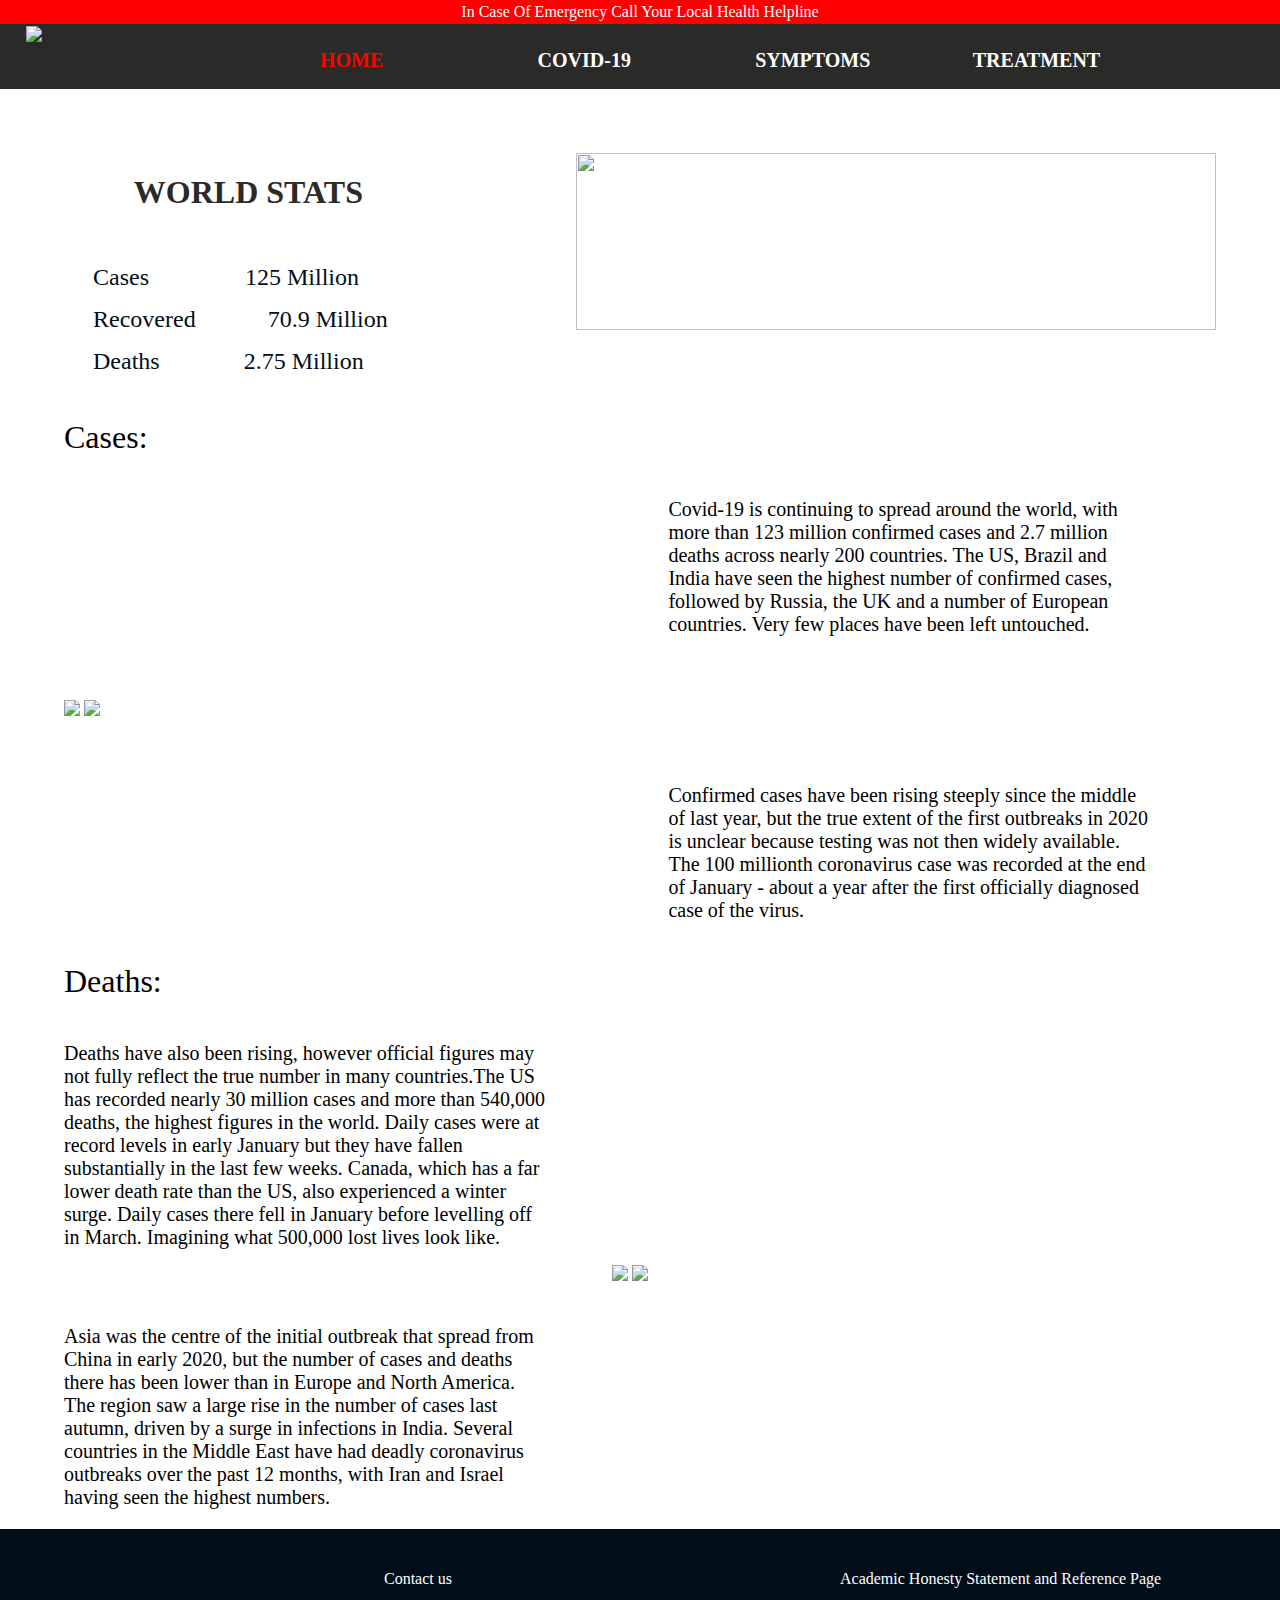
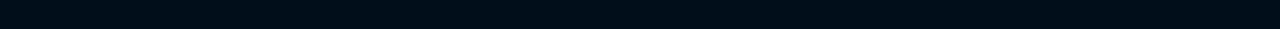
==== Index.html @ d57a48fa "Add files via upload" ====
<!DOCTYPE html>
<html>
  <head>
    <meta charset="utf-8">
    <title>Home Page</title>
    <link href="styleIndex.css" rel="stylesheet" type="text/css" />
    <link rel="stylesheet" href="https://cdnjs.cloudflare.com/ajax/libs/font-awesome/4.7.0/css/font-awesome.min.css">
  </head>
<body>
<div class="header">
    <p>In Case Of Emergency Call Your Local Health Helpline</p>
</div>
<div class="navBar">
  <a style="text-decoration:none" href="Index.html">
  <img src="./Images/logo.png" /></a>
  <a style="text-decoration:none" id='selected' href="Index.html">
  <h2>HOME</h2></a>
  <a style="text-decoration:none" href="covid19.html">
  <h2>COVID-19</h2>
  </a>
  <a style="text-decoration:none" href="preventions.html">
  <h2>SYMPTOMS</h2>
  </a>
  <a style="text-decoration:none" href="treatment.html">
  <h2>TREATMENT</h2>
  </a>
</div>
<div class="home1">
  <div class="home1-left">
    <h1>WORLD STATS</h1>
    <ul style="list-style-type:none;">
      <li>Cases&emsp;&emsp;&emsp;&emsp;125 Million</li>
      <li>Recovered&emsp;&emsp;&emsp;70.9 Million</li>
      <li>Deaths&ensp;&emsp;&emsp;&emsp;2.75 Million</li>
    </ul>
  </div>
  <div class="home1-right">
    <img src="./Images/map.png" />
  </div>
</div>
<div class="heading">
  <h1>Cases:</h1>
</div>
<div class="home2">
  <div class="home2-left">
    <img src="./Images/CasesTotalGraph.png" />
    <img src="./Images/CasesGraph.png" >
  </div>
  <div class="home2-right">
    <p>Covid-19 is continuing to spread around the world, with more than 123 million confirmed cases and 2.7 million deaths across nearly 200 countries. The US, Brazil and India have seen the highest number of confirmed cases, followed by Russia, the UK and a number of European countries. Very few places have been left untouched.</p>
    <br><br><br><br><br><br>
    <p>Confirmed cases have been rising steeply since the middle of last year, but the true extent of the first outbreaks in 2020 is unclear because testing was not then widely available. The 100 millionth coronavirus case was recorded at the end of January - about a year after the first officially diagnosed case of the virus.</p>
  </div>
</div>
<div class="heading">
  <h1>Deaths:</h1>
</div>
<div class="home3">
  <div class="home3-left">
    <p>Deaths have also been rising, however official figures may not fully reflect the true number in many countries.The US has recorded nearly 30 million cases and more than 540,000 deaths, the highest figures in the world. Daily cases were at record levels in early January but they have fallen substantially in the last few weeks. Canada, which has a far lower death rate than the US, also experienced a winter surge. Daily cases there fell in January before levelling off in March. Imagining what 500,000 lost lives look like. </p>
    <br><br>
    <p>Asia was the centre of the initial outbreak that spread from China in early 2020, but the number of cases and deaths there has been lower than in Europe and North America. The region saw a large rise in the number of cases last autumn, driven by a surge in infections in India. Several countries in the Middle East have had deadly coronavirus outbreaks over the past 12 months, with Iran and Israel having seen the highest numbers.</p>
  </div>
  <div class="home3-right">
    <img src="./Images/DeathTotalGraph.png" />
    <img src="./Images/DeathGraph.png" >
  </div>
</div>
<div class="footer">
  <a href="./contactUs.html">Contact us</a>
  <a href="./AcademicPage.html">Academic Honesty Statement and Reference Page</a>
</div>
</body>
</html>
---- styleIndex.css ----
body {
  padding:0;
  margin:0;
}
.header {
  background-color: red;
  color:white;
  text-align: center;
  padding:0;
  margin:0;
}
.header p{
  padding:0;
  margin:0;
  line-height: 24px;
}
.navBar{
  display: flex;
  flex-direction: row;
  background-color: #2a2a28;
}
.navBar h2{
font-size: 20px;
font-weight: bold;
margin-top: 25px;
width: 100%;
padding-left: 40%;
}
.navBar a{
font-size: 20px;
font-weight: bolder;
width: 15%;
padding-left: 2%;
color: white;
}
#selected{
  color: red;
}
.navBar img{
  height: 70px;
  padding-right: 4%;
}
.home1{
  display: flex;
  flex-direction: row;
  justify-content: space-between;
  margin-top: 5%;
}
.home1-left h1{
  padding-left: 40%;
  width: 100%;
  color: #2a2a28;
}
.home1-left ul{
  padding-top: 7%;
}
.home1-left ul li{
  font-size: 24px;
  margin-left: 18%;
  width: 100%;
  line-height: 42px;
  color: #010e1a;
}
.home1-right{
  width: 50%;
  margin-right: 5%;
}
.home1-right img{
  width:100%;
  height:85%;
}
.heading h1{
  font-family: Georgia;
  font-weight: lighter;
  margin-left: 5%;
}
.home2{
  display: flex;
  flex-direction: row;
  justify-content: space-between;
  align-content: center;
  align-items: center;
}
.home2-left{
  width: 50%;
  margin-left: 5%;
}
.home2-left img{
  width: 80%;
}
.home2-right{
  width: 40%;
  margin-right: 10%;
}
.home2-right img{
  width: 80%;
}
.home2-right p{
  font-size: 20px;
}
.home3{
  display: flex;
  flex-direction: row;
  justify-content: space-between;
  align-content: center;
  align-items: center;
}
.home3-left{
  width: 40%;
  margin-left: 5%;
  margin-right: 5%;
}
.home3-left img{
  width: 80%;
}
.home3-left p{
  font-size: 20px;
}
.home3-right{
  width: 50%;
  margin-right: 5%;
}
.home3-right img{
  width: 80%;
}
.footer{
  height: 100px;
  background-color: #010e1a;
}
.footer a{
font-size: 16px;
padding-left: 30%;
line-height: 100px;
text-decoration: none;
color: white;
}
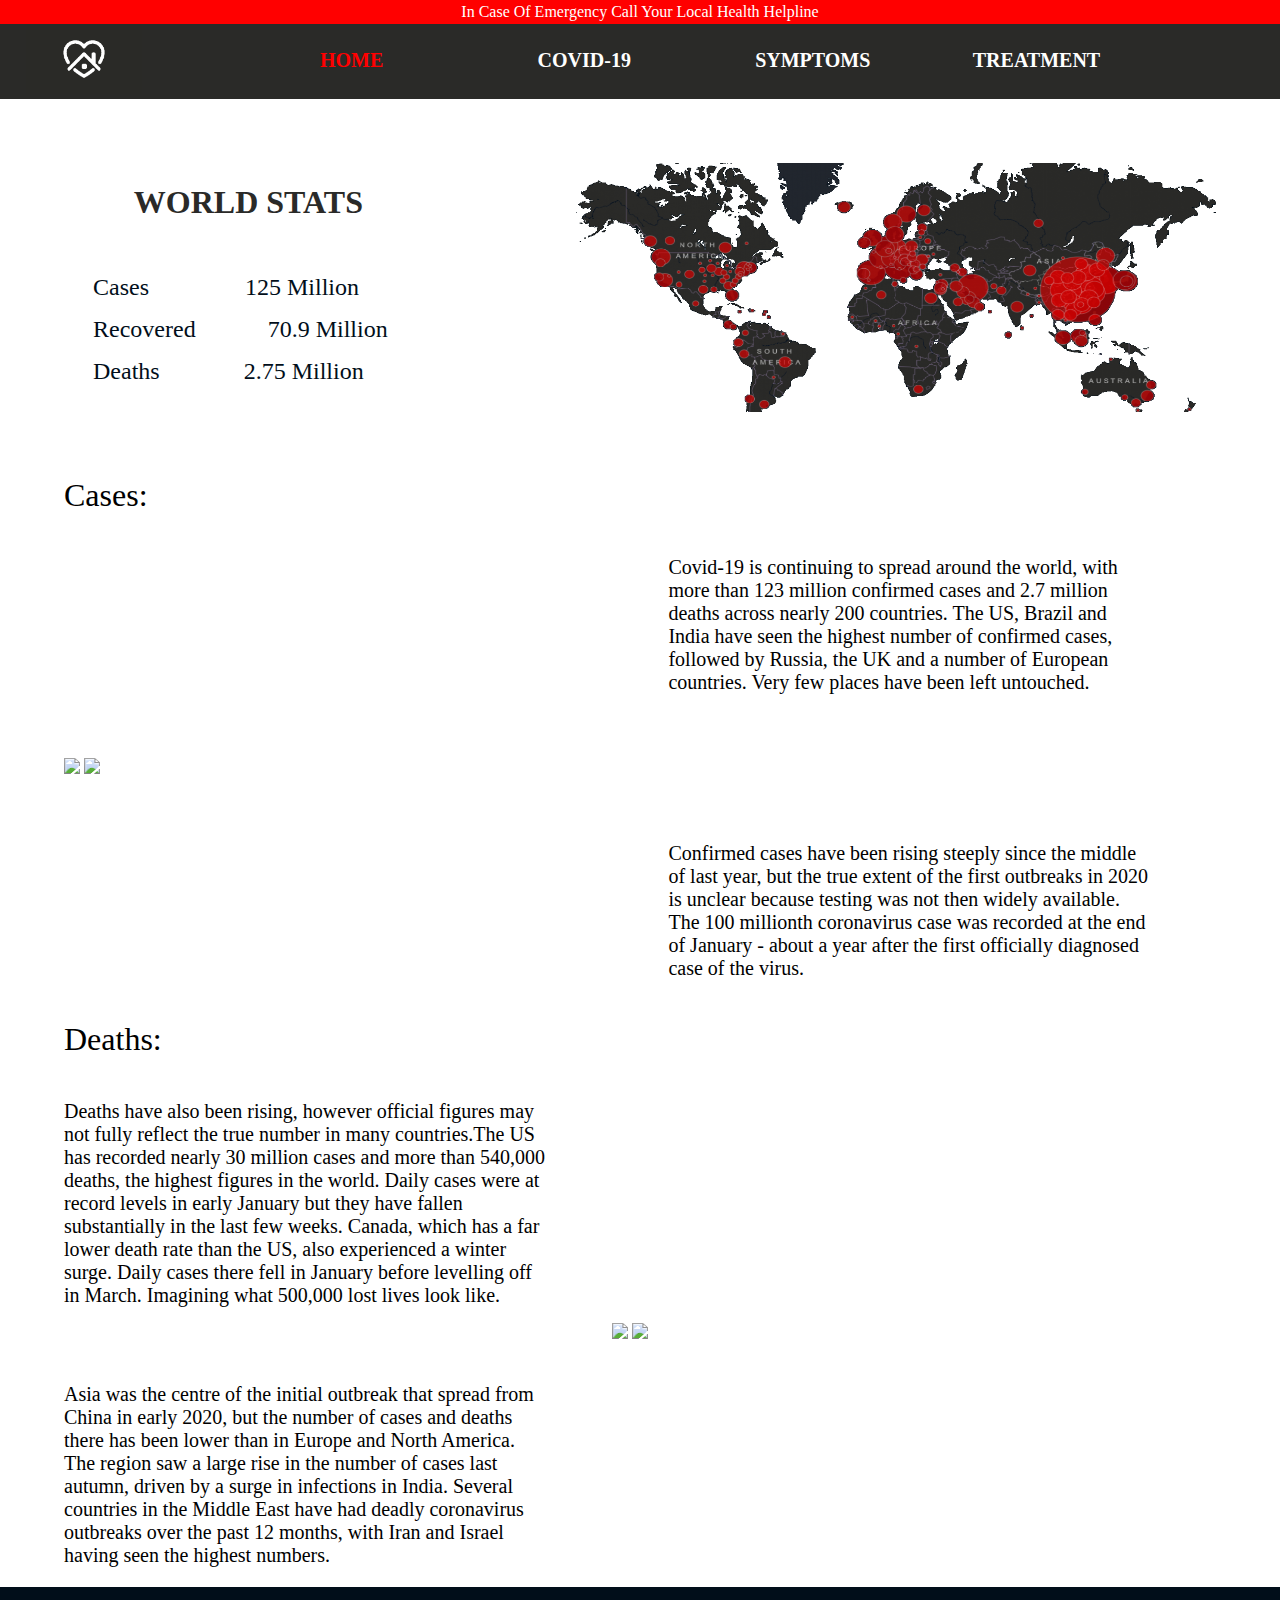
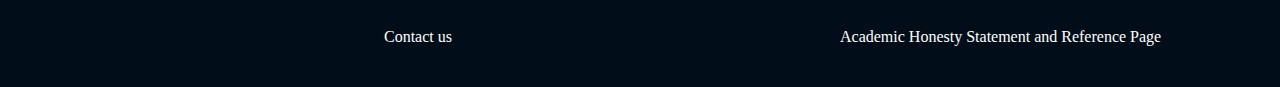
==== commit 1e8862c2: "Update Index.html" ====
--- a/Index.html
+++ b/Index.html
@@ -2,7 +2,7 @@
 <html>
   <head>
     <meta charset="utf-8">
-    <title>Home Page</title>
+    <title>Home Page (Final Project)</title>
     <link href="styleIndex.css" rel="stylesheet" type="text/css" />
     <link rel="stylesheet" href="https://cdnjs.cloudflare.com/ajax/libs/font-awesome/4.7.0/css/font-awesome.min.css">
   </head>
